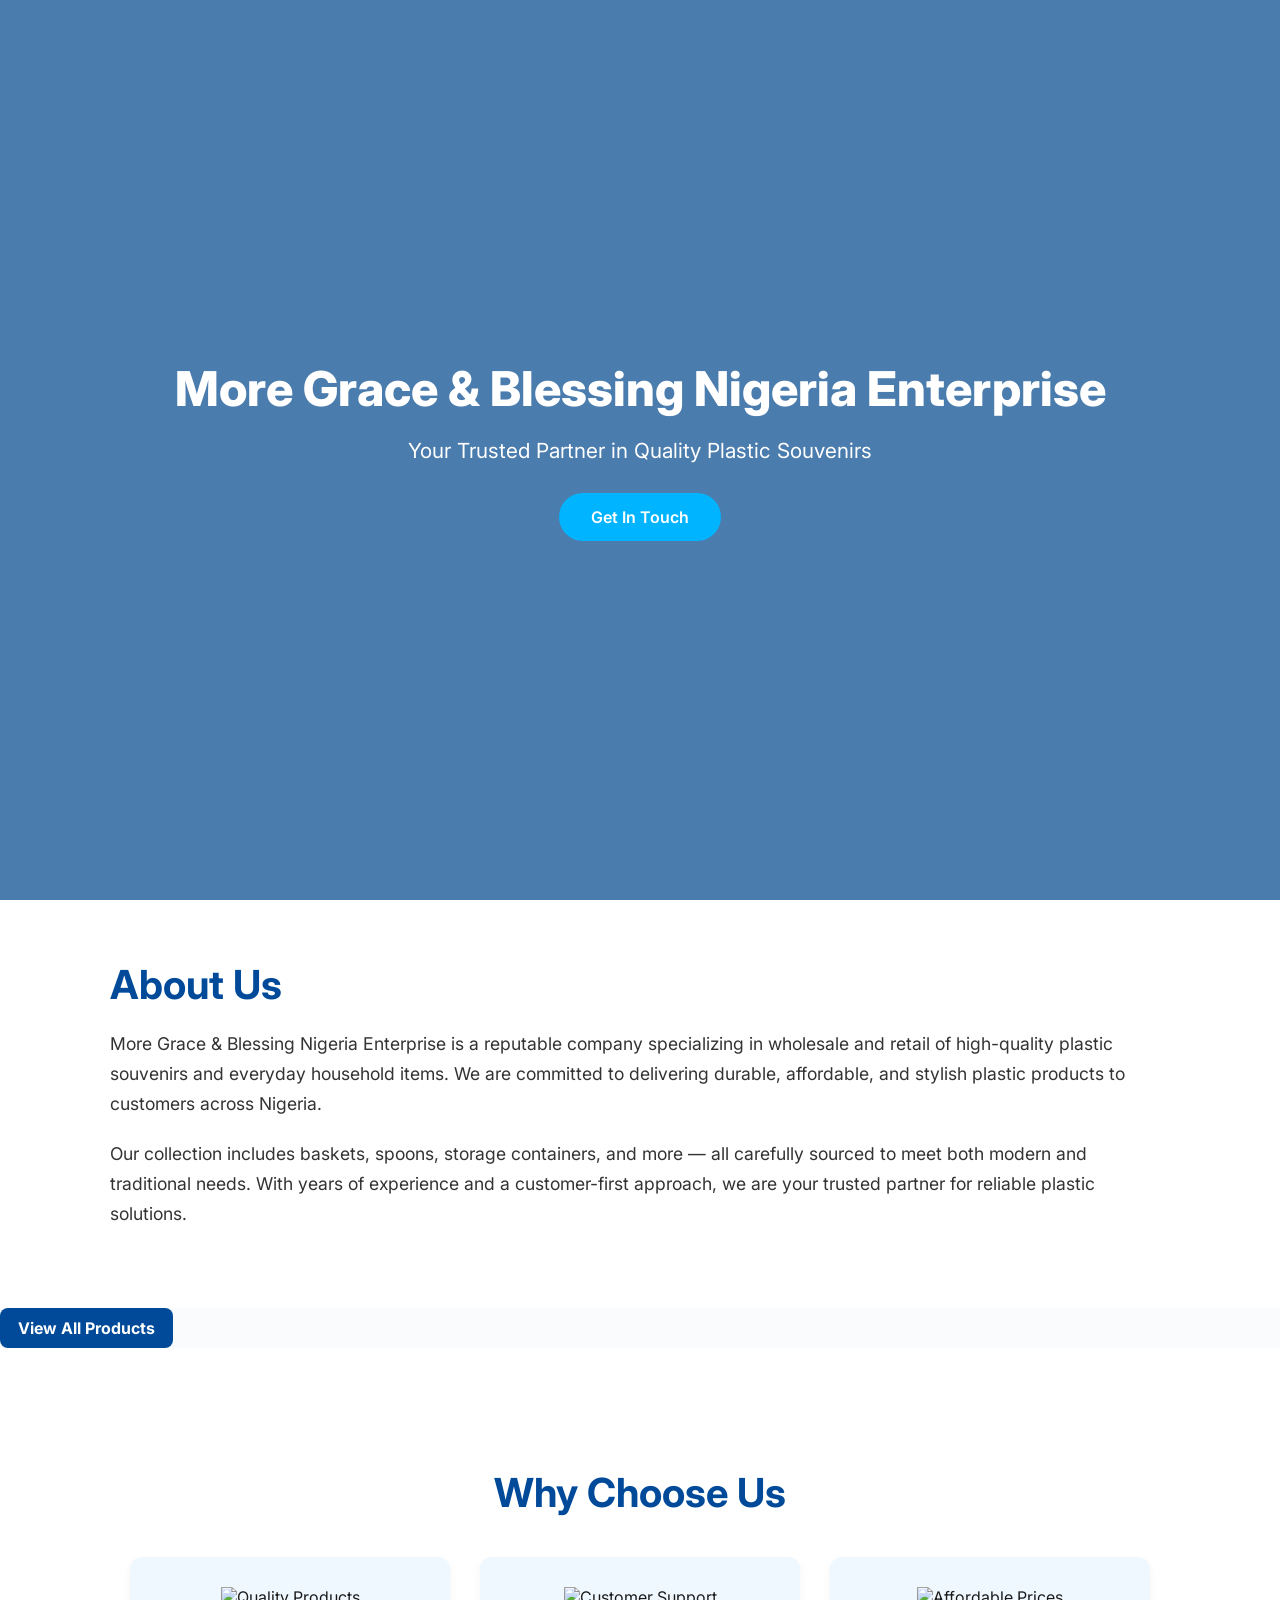
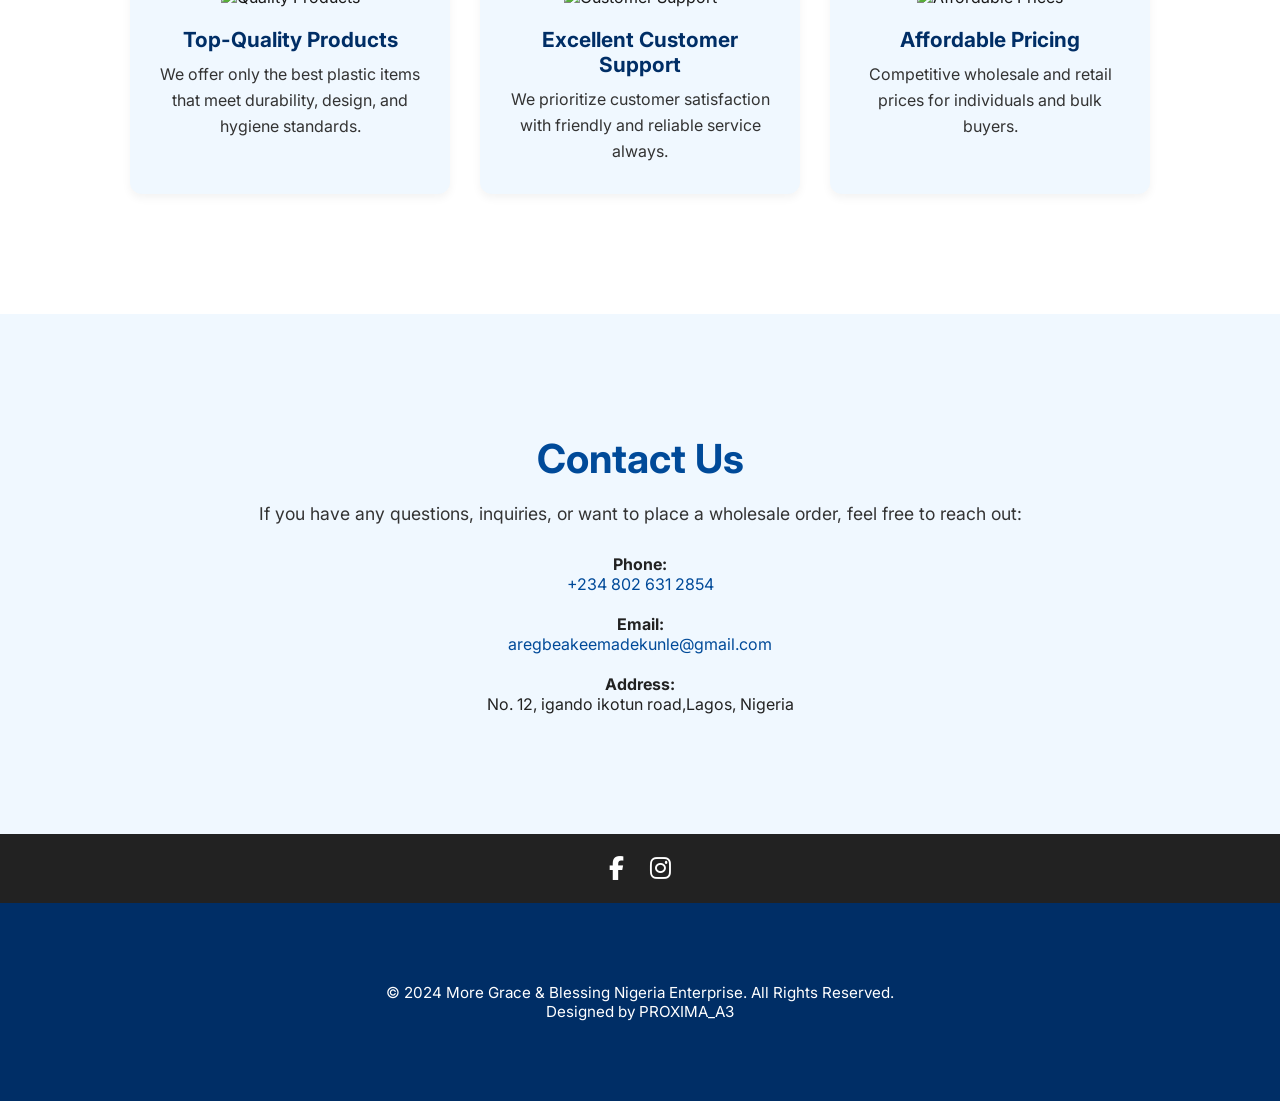
==== index.html @ 9cf38621 "Add files via upload" ====
<!DOCTYPE html>
<html lang="en">
<head>
  <meta charset="UTF-8" />
  <meta name="viewport" content="width=device-width, initial-scale=1.0" />
  <title>More Grace & Blessing Nigeria Enterprise</title>
  <link rel="stylesheet" href="style.css" />
  <link rel="preconnect" href="https://fonts.googleapis.com">
  <link href="https://fonts.googleapis.com/css2?family=Inter:wght@400;600;800&display=swap" rel="stylesheet">
  <link
  rel="stylesheet"
  href="https://cdnjs.cloudflare.com/ajax/libs/font-awesome/6.4.0/css/all.min.css"
/>
</head>
<body>

  <!-- HERO SECTION -->
  <header class="hero">
    <div class="overlay"></div>
    <div class="hero-content">
      <h1>More Grace & Blessing Nigeria Enterprise</h1>
      <p>Your Trusted Partner in Quality Plastic Souvenirs</p>
      <a href="#contact" class="cta-button">Get In Touch</a>
    </div>
  </header>
  <!-- ABOUT US SECTION -->
<section class="about" id="about">
  <div class="container">
    <h2>About Us</h2>
    <p>
      More Grace & Blessing Nigeria Enterprise is a reputable company specializing in wholesale and retail of high-quality plastic souvenirs and everyday household items. 
      We are committed to delivering durable, affordable, and stylish plastic products to customers across Nigeria.
    </p>

    <p>
      Our collection includes baskets, spoons, storage containers, and more — all carefully sourced to meet both modern and traditional needs. 
      With years of experience and a customer-first approach, we are your trusted partner for reliable plastic solutions.
    </p>
  </div>
</section>
<!-- PRODUCTS SECTION -->
<a href="products.html" class="btn">View All Products</a>
</div>
</section>
<!-- WHY CHOOSE US SECTION -->
<section class="why-choose-us" id="why-choose-us">
  <div class="container">
    <h2>Why Choose Us</h2>
    <div class="reasons">
      <div class="reason-card">
        <img src="https://img.icons8.com/fluency/96/medal.png" alt="Quality Products" />
        <h3>Top-Quality Products</h3>
        <p>We offer only the best plastic items that meet durability, design, and hygiene standards.</p>
      </div>
      <div class="reason-card">
        <img src="https://img.icons8.com/fluency/96/handshake.png" alt="Customer Support" />
        <h3>Excellent Customer Support</h3>
        <p>We prioritize customer satisfaction with friendly and reliable service always.</p>
      </div>
      <div class="reason-card">
        <img src="https://img.icons8.com/fluency/96/money-bag.png" alt="Affordable Prices" />
        <h3>Affordable Pricing</h3>
        <p>Competitive wholesale and retail prices for individuals and bulk buyers.</p>
      </div>
    </div>
  </div>
</section>
<!-- CONTACT SECTION -->
<section class="contact" id="contact">
  <div class="container">
    <h2>Contact Us</h2>
    <p>If you have any questions, inquiries, or want to place a wholesale order, feel free to reach out:</p>

    <div class="contact-details">
      <div>
        <strong>Phone:</strong><br>
        <a href="tel:+2348026312854">+234 802 631 2854</a>
      </div>
      <div>
        <strong>Email:</strong><br>
        <a href="mailto:aregbeakeemadekunle@gmail.com">aregbeakeemadekunle@gmail.com</a>
      </div>
      <div>
        <strong>Address:</strong><br>
        No. 12, igando ikotun road,Lagos, Nigeria
      </div>
    </div>
  </div>
</section>
<footer style="background-color:#222; color:#fff; padding:20px 0; text-align:center;">
  <div class="social-icons">
    <a href="https://facebook.com/ayatulah.aregbe" target="_blank" aria-label="Facebook">
      <i class="fab fa-facebook-f"></i>
    </a>
    <a href="https://instagram.com/proximaa3graphics" target="_blank" aria-label="Instagram">
      <i class="fab fa-instagram"></i>
    </a>
  </div>
</footer>
<!-- FOOTER -->
<footer class="footer">
  <div class="container">
    <p>&copy; 2024 More Grace & Blessing Nigeria Enterprise. All Rights Reserved.</p>
    <p>Designed by PROXIMA_A3</p>
  </div>
</footer>


</body>
</html>
---- style.css ----
/* Base Styles */
* {
  margin: 0;
  padding: 0;
  box-sizing: border-box;
}

body {
  font-family: 'Inter', sans-serif;
  background-color: #f9fbfd;
  color: #1a1a1a;
}

/* Hero Section */
.hero {
  position: relative;
  height: 100vh;
  background: url('https://images.unsplash.com/photo-1616627980736-529dfb6bcb00') no-repeat center center/cover;
  display: flex;
  align-items: center;
  justify-content: center;
  text-align: center;
}

.overlay {
  position: absolute;
  top: 0;
  left: 0;
  right: 0;
  bottom: 0;
  background: rgba(0, 70, 140, 0.7); /* Ice blue overlay */
  z-index: 1;
}

.hero-content {
  position: relative;
  z-index: 2;
  color: #fff;
  padding: 20px;
}

.hero-content h1 {
  font-size: 3rem;
  font-weight: 800;
  margin-bottom: 20px;
}

.hero-content p {
  font-size: 1.3rem;
  font-weight: 400;
  margin-bottom: 30px;
}

.cta-button {
  display: inline-block;
  padding: 14px 32px;
  font-size: 1rem;
  font-weight: 600;
  background-color: #00b4ff;
  color: #fff;
  border: none;
  border-radius: 50px;
  text-decoration: none;
  transition: background 0.3s ease;
}

.cta-button:hover {
  background-color: #0088cc;
}
/* Reusable Container */
.container {
  max-width: 1100px;
  margin: auto;
  padding: 60px 20px;
}

/* About Section */
.about {
  background-color: #ffffff;
  color: #333;
}

.about h2 {
  font-size: 2.5rem;
  margin-bottom: 20px;
  font-weight: 700;
  color: #004a99;
}

.about p {
  font-size: 1.1rem;
  line-height: 1.7;
  margin-bottom: 20px;
}
/* Products Section */
.products {
  background-color: #f0f8ff;
  padding: 60px 0;
}

.products h2 {
  text-align: center;
  font-size: 2.5rem;
  margin-bottom: 40px;
  color: #004a99;
  font-weight: 700;
}

.product-grid {
  display: grid;
  grid-template-columns: repeat(auto-fit, minmax(220px, 1fr));
  gap: 30px;
}

.product-card {
  background-color: #fff;
  border-radius: 12px;
  overflow: hidden;
  box-shadow: 0 4px 12px rgba(0,0,0,0.1);
  text-align: center;
  transition: transform 0.3s ease;
}

.product-card:hover {
  transform: translateY(-5px);
}

.product-card img {
  width: 100%;
  height: 180px;
  object-fit: cover;
}

.product-card h3 {
  padding: 15px;
  font-size: 1.1rem;
  color: #333;
}
/* Why Choose Us Section */
.why-choose-us {
  background-color: #ffffff;
  padding: 60px 0;
}

.why-choose-us h2 {
  text-align: center;
  font-size: 2.5rem;
  color: #004a99;
  margin-bottom: 40px;
  font-weight: 700;
}

.reasons {
  display: flex;
  flex-wrap: wrap;
  gap: 30px;
  justify-content: center;
}

.reason-card {
  background-color: #f0f8ff;
  border-radius: 12px;
  padding: 30px 20px;
  text-align: center;
  flex: 1 1 280px;
  max-width: 320px;
  box-shadow: 0 4px 10px rgba(0,0,0,0.05);
  transition: transform 0.3s ease;
}

.reason-card:hover {
  transform: translateY(-5px);
}

.reason-card img {
  width: 60px;
  margin-bottom: 20px;
}

.reason-card h3 {
  font-size: 1.3rem;
  margin-bottom: 10px;
  color: #002e66;
}

.reason-card p {
  font-size: 1rem;
  line-height: 1.6;
  color: #333;
}
/* Contact Section */
.contact {
  background-color: #f0f8ff;
  padding: 60px 20px;
  text-align: center;
}

.contact h2 {
  font-size: 2.5rem;
  margin-bottom: 20px;
  color: #004a99;
  font-weight: 700;
}

.contact p {
  font-size: 1.1rem;
  margin-bottom: 30px;
  color: #333;
}

.contact-details {
  display: flex;
  flex-direction: column;
  gap: 20px;
  font-size: 1rem;
  color: #222;
}

.contact-details a {
  color: #004a99;
  text-decoration: none;
}

.contact-details a:hover {
  text-decoration: underline;
}

/* Footer */
.footer {
  background-color: #002e66;
  color: #fff;
  padding: 20px 0;
  text-align: center;
  font-size: 0.95rem;
}
footer {
  text-align: center;
  padding: 2rem;
  background-color: rgba(224, 210, 210, 0.8);
}

.social-icons a {
  color: rgb(255, 255, 255);
  margin: 0 10px;
  font-size: 24px;
  text-decoration: none;
  transition: color 0.3s ease;
}

.social-icons a:hover {
  color: #1da1f2; /* Example hover color */
}
.products-page {
  padding: 60px 20px;
  background-color: #f9f9f9;
}

.products-page h2 {
  font-size: 2.5rem;
  color: #004a99;
  text-align: center;
  margin-bottom: 10px;
  font-weight: 700;
}

.products-page p {
  text-align: center;
  color: #555;
  margin-bottom: 40px;
}

.product-grid {
  display: flex;
  flex-wrap: wrap;
  gap: 30px;
  justify-content: center;
}

.product-card {
  background-color: #fff;
  border-radius: 10px;
  padding: 20px;
  width: 240px;
  box-shadow: 0 2px 10px rgba(0,0,0,0.05);
  text-align: center;
  transition: transform 0.3s;
}

.product-card:hover {
  transform: scale(1.03);
}

.product-card img {
  width: 100%;
  height: 160px;
  object-fit: cover;
  border-radius: 8px;
}

.product-card h3 {
  margin-top: 15px;
  font-size: 1.1rem;
  color: #222;
}

.product-card p {
  font-size: 1rem;
  font-weight: bold;
  color: #004a99;
}
.header {
  background-color: #004a99;
  padding: 20px 40px;
  display: flex;
  justify-content: space-between;
  align-items: center;
  color: #fff;
  position: sticky;
  top: 0;
  z-index: 1000;
}

.logo {
  font-size: 1.8rem;
  font-weight: 700;
  color: #fff;
  text-transform: uppercase;
  letter-spacing: 1px;
}

.navbar {
  display: flex;
  gap: 25px;
}

.navbar a {
  color: #fff;
  text-decoration: none;
  font-weight: 500;
  transition: color 0.3s;
}

.navbar a:hover {
  color: #ffcc00;
}
/* Cart Styles */
.open-cart-btn {
  position: fixed;
  bottom: 30px;
  right: 30px;
  background-color: #004a99;
  color: white;
  padding: 12px 18px;
  border: none;
  border-radius: 25px;
  cursor: pointer;
  font-weight: 600;
  z-index: 1100;
}

.cart {
  position: fixed;
  top: 0;
  right: -350px;
  width: 320px;
  height: 100vh;
  background: #fff;
  box-shadow: -3px 0 10px rgba(0,0,0,0.2);
  padding: 20px;
  box-sizing: border-box;
  transition: right 0.3s ease-in-out;
  z-index: 1200;
  display: flex;
  flex-direction: column;
}

.cart.open {
  right: 0;
}

.cart h3 {
  margin-bottom: 15px;
  color: #004a99;
}

#cart-items {
  flex-grow: 1;
  overflow-y: auto;
  margin-bottom: 15px;
}

.cart-item {
  display: flex;
  justify-content: space-between;
  align-items: center;
  margin-bottom: 12px;
  border-bottom: 1px solid #ddd;
  padding-bottom: 6px;
}

.cart-item-name {
  font-weight: 600;
  flex: 1;
}

.cart-item-qty {
  width: 50px;
  text-align: center;
  margin: 0 10px;
}

.cart-item-remove {
  background: none;
  border: none;
  color: #d9534f;
  font-weight: bold;
  cursor: pointer;
}

.cart-total {
  font-size: 1.2rem;
  margin-bottom: 15px;
  color: #004a99;
}

#checkout-btn {
  background-color: #ffcc00;
  border: none;
  padding: 12px;
  font-weight: 700;
  cursor: pointer;
  border-radius: 6px;
  margin-bottom: 10px;
}

#close-cart {
  background-color: #004a99;
  color: white;
  border: none;
  padding: 10px;
  cursor: pointer;
  border-radius: 6px;
}
.highlight-btn {
  background: linear-gradient(to right, #00b4db, #0083b0);
  color: white;
  padding: 12px 22px;
  font-size: 16px;
  font-weight: bold;
  border: none;
  border-radius: 30px;
  text-decoration: none;
  box-shadow: 0 4px 10px rgba(0, 132, 180, 0.4);
  transition: transform 0.2s ease, box-shadow 0.3s ease;
}

.highlight-btn:hover {
  transform: translateY(-2px);
  box-shadow: 0 6px 14px rgba(0, 132, 180, 0.5);
}
.btn {
  background-color: #004a99;
  color: white;
  padding: 10px 18px;
  text-decoration: none;
  border-radius: 8px;
  font-weight: bold;
  transition: background 0.3s ease;
  display: inline-block;
}

.btn:hover {
  background-color: #003366;
}
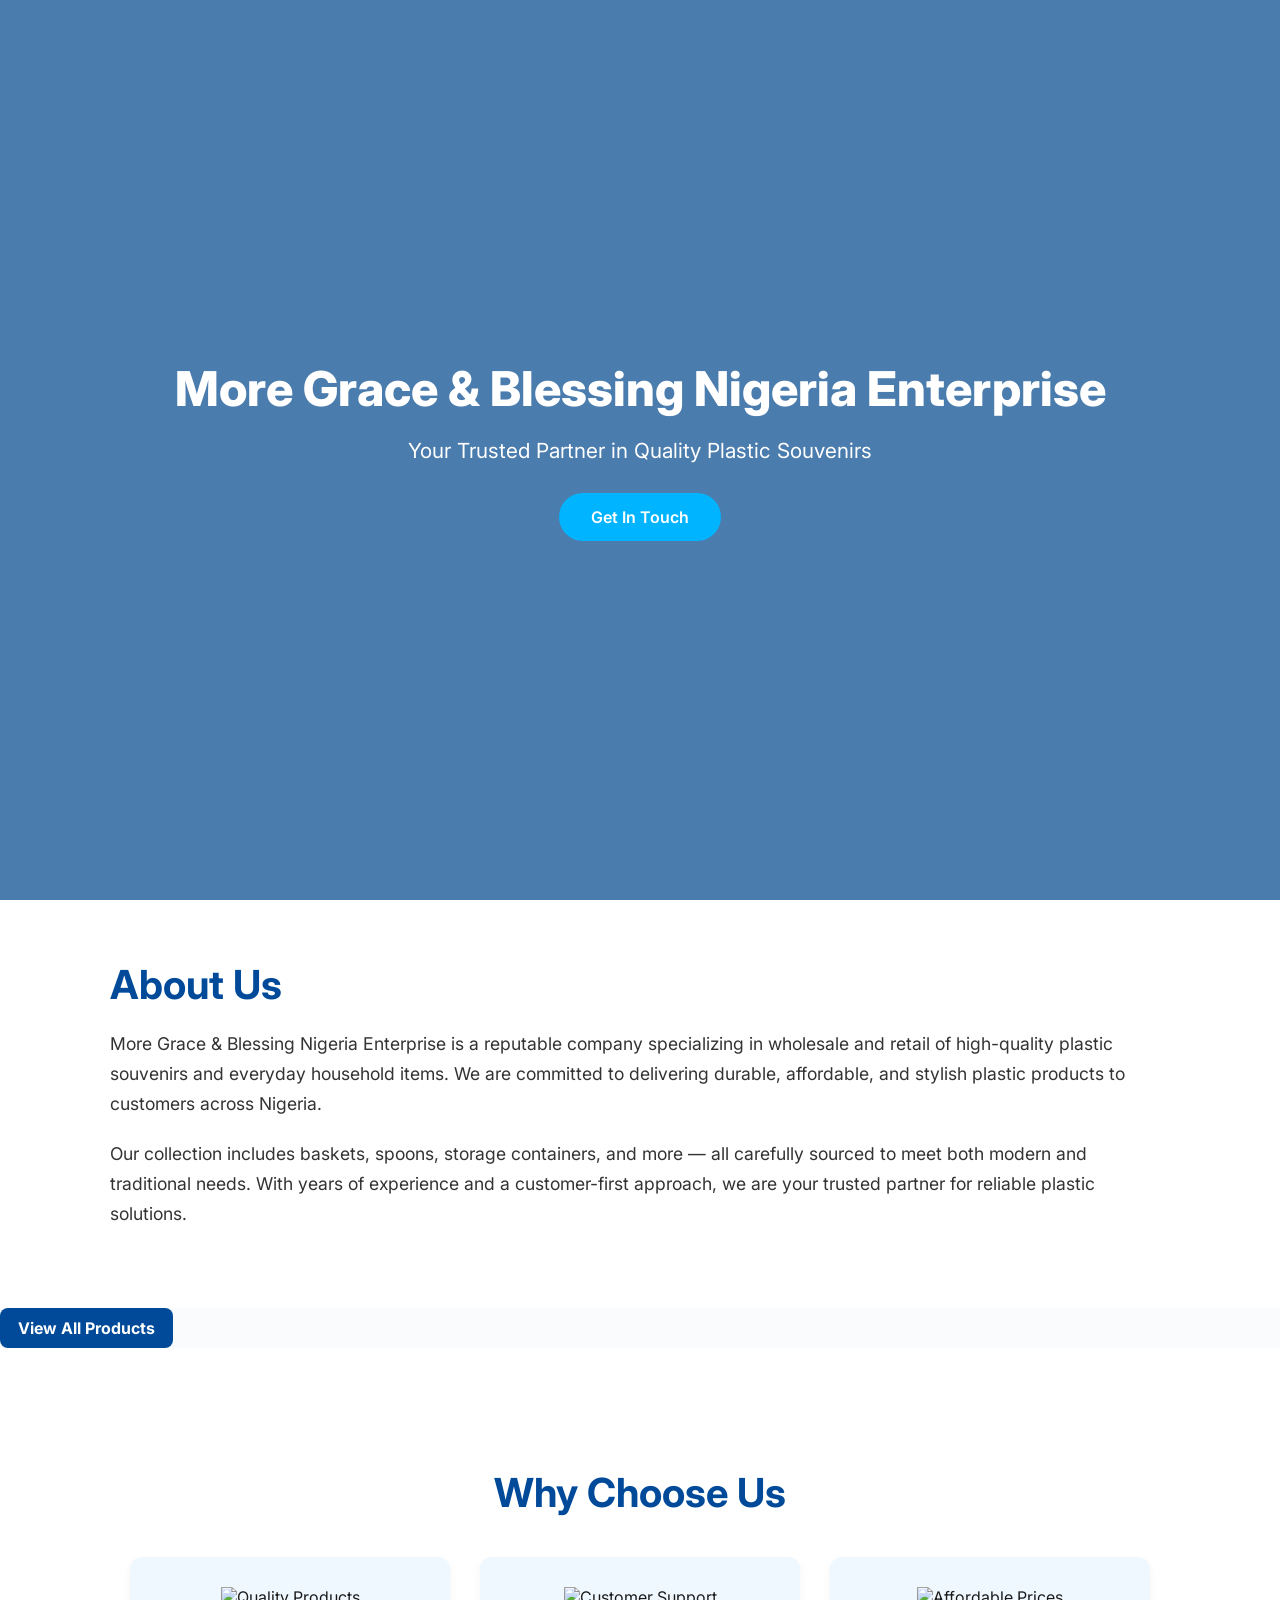
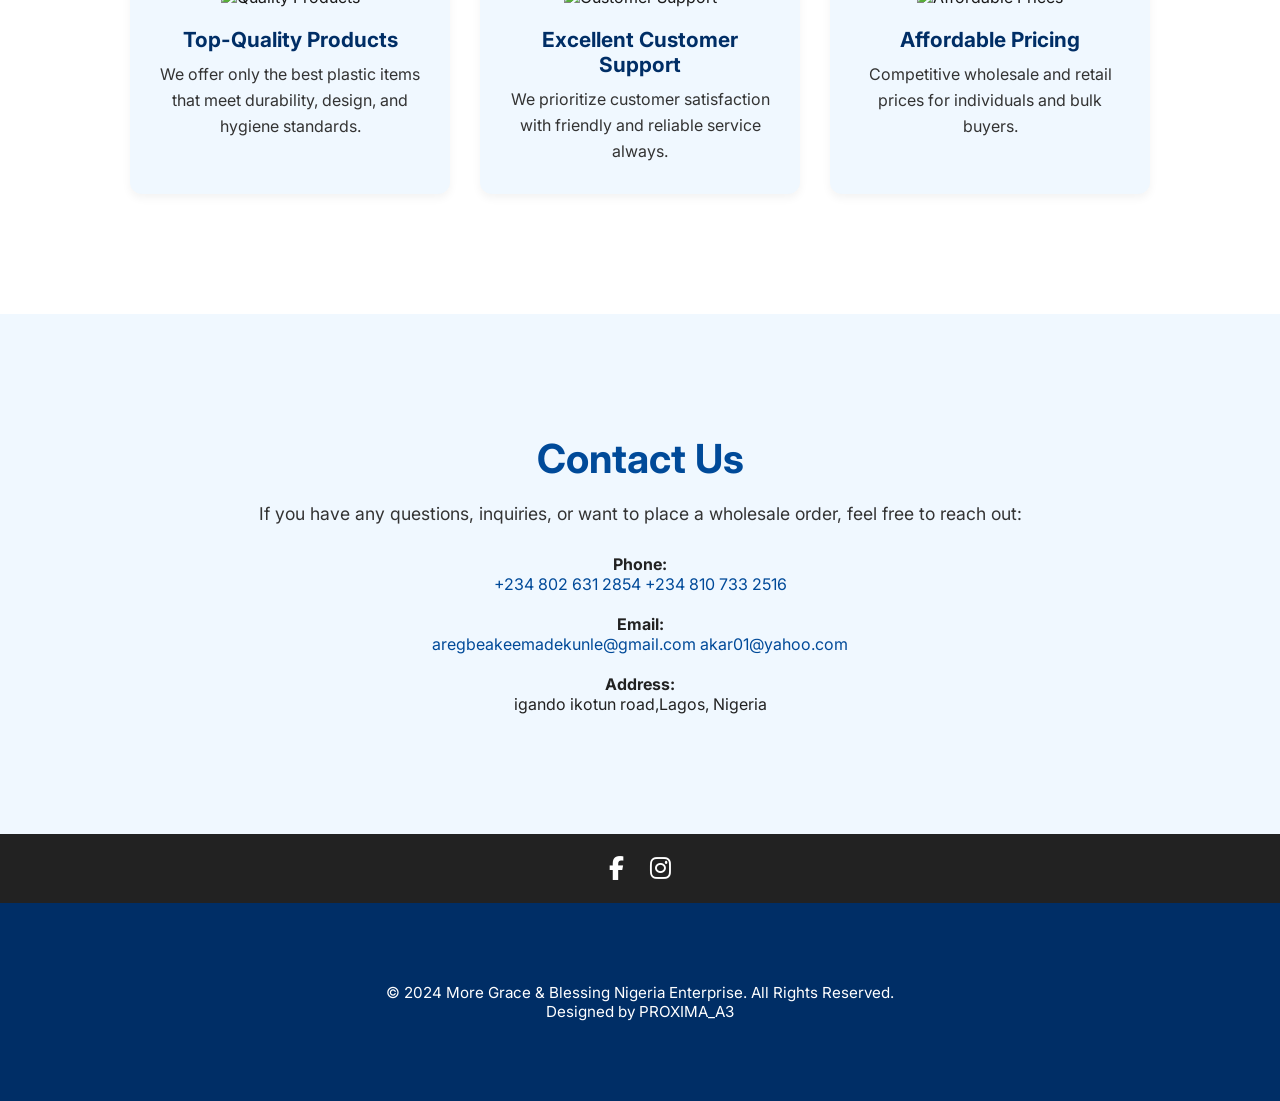
==== commit 53f39707: "Update index.html" ====
--- a/index.html
+++ b/index.html
@@ -75,14 +75,16 @@
       <div>
         <strong>Phone:</strong><br>
         <a href="tel:+2348026312854">+234 802 631 2854</a>
+        <a href="tel:+2348107332516">+234 810 733 2516</a>
       </div>
       <div>
         <strong>Email:</strong><br>
         <a href="mailto:aregbeakeemadekunle@gmail.com">aregbeakeemadekunle@gmail.com</a>
+        <a href="mailto:akar01@yahoo.com">akar01@yahoo.com</a>
       </div>
       <div>
         <strong>Address:</strong><br>
-        No. 12, igando ikotun road,Lagos, Nigeria
+         igando ikotun road,Lagos, Nigeria
       </div>
     </div>
   </div>
